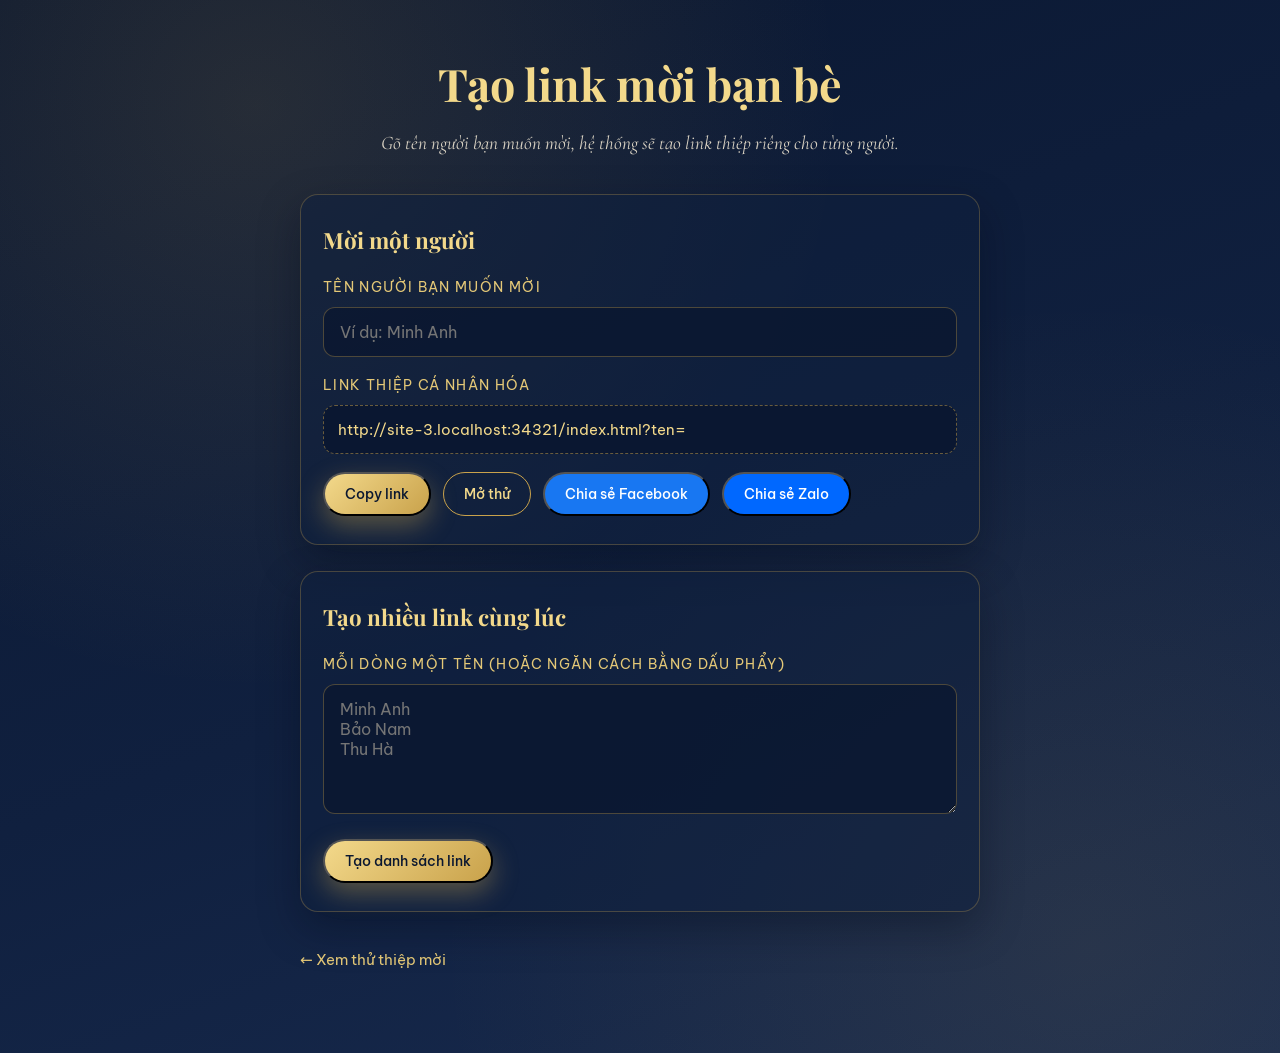
==== tao-link.html @ 427558ba "Add cinematic graduation invitation site with GSAP + Lottie Co-authored-by: Cursor <cursoragent@curs" ====
<!DOCTYPE html>
<html lang="vi">
<head>
  <meta charset="UTF-8" />
  <meta name="viewport" content="width=device-width, initial-scale=1.0" />
  <title>Tạo link mời - Thiệp mời tốt nghiệp</title>
  <meta name="description" content="Tạo link thiệp mời tốt nghiệp cá nhân hóa cho từng người bạn." />

  <!-- Font -->
  <link rel="preconnect" href="https://fonts.googleapis.com" />
  <link rel="preconnect" href="https://fonts.gstatic.com" crossorigin />
  <link
    href="https://fonts.googleapis.com/css2?family=Cormorant+Garamond:ital,wght@0,400;0,600;1,500&family=Be+Vietnam+Pro:wght@300;400;500;600&family=Playfair+Display:wght@600;700&display=swap"
    rel="stylesheet"
  />

  <link rel="stylesheet" href="css/style.css" />
</head>
<body>
  <main class="gen">
    <h1 class="gen__title">Tạo link mời bạn bè</h1>
    <p class="gen__sub">Gõ tên người bạn muốn mời, hệ thống sẽ tạo link thiệp riêng cho từng người.</p>

    <!-- ===== Chế độ đơn ===== -->
    <section class="panel">
      <h2 class="panel__title">Mời một người</h2>
      <label class="field">
        <span class="field__label">Tên người bạn muốn mời</span>
        <input class="input" id="guestInput" type="text" placeholder="Ví dụ: Minh Anh" autocomplete="off" />
      </label>

      <span class="field__label">Link thiệp cá nhân hóa</span>
      <div class="link-preview" id="linkPreview">...</div>

      <div class="btn-row">
        <button class="btn btn--primary btn--sm" id="copyBtn" type="button">Copy link</button>
        <button class="btn btn--ghost btn--sm" id="openBtn" type="button">Mở thử</button>
        <button class="btn btn--sm btn--fb" id="fbBtn" type="button">Chia sẻ Facebook</button>
        <button class="btn btn--sm btn--zalo" id="zaloBtn" type="button">Chia sẻ Zalo</button>
      </div>
    </section>

    <!-- ===== Chế độ hàng loạt ===== -->
    <section class="panel">
      <h2 class="panel__title">Tạo nhiều link cùng lúc</h2>
      <label class="field">
        <span class="field__label">Mỗi dòng một tên (hoặc ngăn cách bằng dấu phẩy)</span>
        <textarea class="textarea" id="bulkInput" placeholder="Minh Anh&#10;Bảo Nam&#10;Thu Hà"></textarea>
      </label>
      <div class="btn-row">
        <button class="btn btn--primary btn--sm" id="bulkBtn" type="button">Tạo danh sách link</button>
      </div>

      <div id="resultsWrap" style="display:none; margin-top:22px; overflow-x:auto;">
        <table class="results">
          <thead>
            <tr>
              <th>Tên khách</th>
              <th>Link</th>
              <th></th>
            </tr>
          </thead>
          <tbody id="resultsBody"></tbody>
        </table>
      </div>
    </section>

    <a class="back-link" href="index.html">&#8592; Xem thử thiệp mời</a>
  </main>

  <div class="toast" id="toast" role="status" aria-live="polite"></div>

  <!-- GSAP (chỉ cần core cho animation nhẹ) -->
  <script src="https://cdn.jsdelivr.net/npm/gsap@3.13.0/dist/gsap.min.js"></script>
  <script src="js/config.js"></script>
  <script src="js/generator.js"></script>
</body>
</html>
---- css/style.css ----
/* =============================================================================
   THIỆP MỜI TỐT NGHIỆP - STYLE
   Bảng màu: navy + gold, cảm hứng cổ điển & trang trọng.
   Responsive: mobile-first, mở rộng dần lên desktop.
   ========================================================================== */

:root {
  --navy: #10203f;
  --navy-2: #182b4f;
  --navy-deep: #0a1730;
  --gold: #c9a24b;
  --gold-soft: #e4c877;
  --gold-bright: #f3d98b;
  --cream: #f6f1e7;
  --cream-dim: #d9d2c3;
  --shadow: rgba(4, 10, 24, 0.45);
  --font-display: "Playfair Display", "Cormorant Garamond", serif;
  --font-serif: "Cormorant Garamond", serif;
  --font-body: "Be Vietnam Pro", system-ui, sans-serif;
}

* {
  box-sizing: border-box;
  margin: 0;
  padding: 0;
}

html {
  scroll-behavior: smooth;
}

body {
  font-family: var(--font-body);
  color: var(--cream);
  background:
    radial-gradient(circle at 20% 10%, rgba(201, 162, 75, 0.14), transparent 42%),
    radial-gradient(circle at 85% 90%, rgba(201, 162, 75, 0.1), transparent 45%),
    linear-gradient(160deg, var(--navy-deep) 0%, var(--navy) 55%, var(--navy-2) 100%);
  min-height: 100vh;
  line-height: 1.6;
  overflow-x: hidden;
  -webkit-font-smoothing: antialiased;
}

/* ===== Lớp confetti / hạt lấp lánh phủ toàn màn hình ===== */
.fx-layer {
  position: fixed;
  inset: 0;
  pointer-events: none;
  z-index: 50;
  overflow: hidden;
}

.fx-dot {
  position: absolute;
  top: -20px;
  width: 10px;
  height: 14px;
  border-radius: 2px;
  opacity: 0;
  will-change: transform, opacity;
}

.fx-spark {
  position: absolute;
  width: 6px;
  height: 6px;
  border-radius: 50%;
  background: var(--gold-bright);
  box-shadow: 0 0 8px 2px rgba(243, 217, 139, 0.7);
  opacity: 0;
  will-change: transform, opacity;
}

/* ===== Khung thiệp ===== */
.card {
  position: relative;
  max-width: 640px;
  margin: 0 auto;
  padding: 32px 20px 64px;
  min-height: 100vh;
}

/* ===== ScrollSmoother wrapper (không phá layout khi thiếu plugin) ===== */
#smooth-wrapper,
#smooth-content {
  min-height: 100%;
}

/* ===== Vệt sáng nền có parallax (data-speed) ===== */
.bg-accent {
  position: absolute;
  border-radius: 50%;
  pointer-events: none;
  z-index: -1;
  filter: blur(48px);
  opacity: 0.5;
}

.bg-accent--1 {
  top: 12%;
  left: -10%;
  width: 320px;
  height: 320px;
  background: radial-gradient(circle, rgba(201, 162, 75, 0.28), transparent 70%);
}

.bg-accent--2 {
  top: 62%;
  right: -12%;
  width: 360px;
  height: 360px;
  background: radial-gradient(circle, rgba(228, 200, 119, 0.22), transparent 70%);
}

/* ===== Con dấu đích cho hiệu ứng Flip ===== */
.invite__crest {
  width: 84px;
  height: 84px;
  margin: 0 auto 12px;
  border-radius: 50%;
  background: radial-gradient(circle at 35% 30%, var(--gold-bright), var(--gold) 70%);
  display: flex;
  align-items: center;
  justify-content: center;
  font-size: 2.4rem;
  box-shadow: 0 6px 18px rgba(4, 10, 24, 0.45), inset 0 2px 6px rgba(255, 255, 255, 0.4);
}

/* ===== MÀN 1: PHONG BÌ ===== */
.envelope-scene {
  position: fixed;
  inset: 0;
  z-index: 40;
  display: flex;
  flex-direction: column;
  align-items: center;
  justify-content: center;
  gap: 28px;
  padding: 24px;
  background:
    radial-gradient(circle at 50% 40%, rgba(24, 43, 79, 0.9), var(--navy-deep) 70%);
}

.envelope {
  position: relative;
  width: min(88vw, 360px);
  height: min(58vw, 240px);
  perspective: 1200px;
}

.envelope-body {
  position: absolute;
  inset: 0;
  background: linear-gradient(155deg, #1c3160 0%, var(--navy-2) 100%);
  border: 1px solid rgba(201, 162, 75, 0.5);
  border-radius: 10px;
  box-shadow: 0 24px 60px var(--shadow);
  display: flex;
  flex-direction: column;
  align-items: center;
  justify-content: center;
  gap: 14px;
}

.envelope-flap {
  position: absolute;
  top: 0;
  left: 0;
  width: 100%;
  height: 55%;
  background: linear-gradient(160deg, var(--gold) 0%, var(--gold-soft) 100%);
  clip-path: polygon(0 0, 100% 0, 50% 100%);
  transform-origin: top center;
  border-radius: 10px 10px 0 0;
  z-index: 3;
  box-shadow: 0 8px 18px rgba(4, 10, 24, 0.35);
}

.wax-seal {
  width: 84px;
  height: 84px;
  border-radius: 50%;
  background: radial-gradient(circle at 35% 30%, var(--gold-bright), var(--gold) 70%);
  display: flex;
  align-items: center;
  justify-content: center;
  font-size: 2.4rem;
  box-shadow: 0 6px 18px rgba(4, 10, 24, 0.45), inset 0 2px 6px rgba(255, 255, 255, 0.4);
  z-index: 4;
  cursor: grab;
  touch-action: none;
}

.wax-seal:active {
  cursor: grabbing;
}

.envelope-hint {
  font-family: var(--font-serif);
  font-style: italic;
  font-size: 1.05rem;
  color: var(--cream);
  z-index: 4;
}

.open-btn {
  font-family: var(--font-body);
  font-size: 1rem;
  font-weight: 500;
  letter-spacing: 0.03em;
  color: var(--navy-deep);
  background: linear-gradient(135deg, var(--gold-bright), var(--gold));
  border: none;
  border-radius: 999px;
  padding: 14px 34px;
  cursor: pointer;
  box-shadow: 0 10px 26px rgba(201, 162, 75, 0.4);
  transition: transform 0.2s ease, box-shadow 0.2s ease;
}

.open-btn:hover {
  transform: translateY(-2px);
  box-shadow: 0 14px 32px rgba(201, 162, 75, 0.55);
}

/* ===== NỘI DUNG THIỆP ===== */
.invite {
  position: relative;
  text-align: center;
  padding-top: 24px;
}

.flying-cap {
  position: fixed;
  top: 0;
  left: 0;
  font-size: 2.6rem;
  z-index: 45;
  pointer-events: none;
  opacity: 0;
}

.invite__header {
  padding: 24px 0 12px;
}

.eyebrow {
  font-family: var(--font-serif);
  font-style: italic;
  font-size: 1.2rem;
  letter-spacing: 0.08em;
  color: var(--gold-soft);
  margin-bottom: 10px;
}

.guest-name {
  font-family: var(--font-display);
  font-size: clamp(2.4rem, 10vw, 3.8rem);
  font-weight: 700;
  color: var(--cream);
  line-height: 1.1;
  text-shadow: 0 2px 18px rgba(201, 162, 75, 0.35);
}

.divider {
  display: flex;
  align-items: center;
  justify-content: center;
  margin: 22px auto 0;
  max-width: 260px;
}

.divider__svg {
  width: 100%;
  height: 28px;
  overflow: visible;
}

.divider__line,
.divider__cap-path {
  stroke: var(--gold);
  stroke-width: 1.5;
  fill: none;
  stroke-linecap: round;
  stroke-linejoin: round;
}

.divider__cap-path {
  stroke: var(--gold-soft);
}

.invite__host {
  padding: 20px 6px 8px;
}

.lead {
  font-family: var(--font-serif);
  font-size: 1.3rem;
  font-style: italic;
  color: var(--cream-dim);
  max-width: 34ch;
  margin: 0 auto 26px;
}

.host-block {
  padding: 26px 20px;
  border: 1px solid rgba(201, 162, 75, 0.35);
  border-radius: 16px;
  background: rgba(16, 32, 63, 0.55);
  backdrop-filter: blur(3px);
  box-shadow: 0 16px 40px rgba(4, 10, 24, 0.35);
}

.host-role {
  font-size: 0.95rem;
  letter-spacing: 0.14em;
  text-transform: uppercase;
  color: var(--gold-soft);
}

.host-name {
  font-family: var(--font-display);
  font-size: clamp(1.9rem, 7vw, 2.7rem);
  font-weight: 700;
  color: var(--gold-bright);
  margin: 6px 0 10px;
}

.host-degree {
  font-size: 1.05rem;
  color: var(--cream);
}

.host-degree .dot {
  color: var(--gold);
  margin: 0 8px;
}

.host-school {
  margin-top: 6px;
  font-family: var(--font-serif);
  font-size: 1.15rem;
  color: var(--cream-dim);
}

/* ===== CHI TIẾT SỰ KIỆN ===== */
.invite__event {
  padding: 44px 6px 20px;
}

.section-title,
.celebrate-title {
  font-family: var(--font-display);
  font-size: 1.6rem;
  font-weight: 600;
  color: var(--gold-bright);
  margin-bottom: 24px;
}

.event-grid {
  display: grid;
  grid-template-columns: 1fr;
  gap: 16px;
  max-width: 420px;
  margin: 0 auto;
}

.event-item {
  position: relative;
  display: flex;
  flex-direction: column;
  align-items: center;
  gap: 4px;
  padding: 26px 16px 20px;
  border-radius: 16px;
  background: linear-gradient(160deg, rgba(24, 43, 79, 0.75), rgba(16, 32, 63, 0.5));
  border: 1px solid rgba(201, 162, 75, 0.28);
  overflow: hidden;
  transition: transform 0.35s ease, border-color 0.35s ease, box-shadow 0.35s ease;
}

/* Vệt sáng chạy chéo khi rê chuột */
.event-item::before {
  content: "";
  position: absolute;
  top: 0;
  left: -120%;
  width: 60%;
  height: 100%;
  background: linear-gradient(
    115deg,
    transparent,
    rgba(243, 217, 139, 0.16),
    transparent
  );
  transition: left 0.6s ease;
  pointer-events: none;
}
.event-item:hover {
  transform: translateY(-6px);
  border-color: rgba(201, 162, 75, 0.6);
  box-shadow: 0 16px 34px rgba(4, 10, 24, 0.4);
}
.event-item:hover::before {
  left: 130%;
}

/* Huy hiệu tròn chứa icon SVG */
.event-item__medal {
  display: grid;
  place-items: center;
  width: 58px;
  height: 58px;
  margin-bottom: 12px;
  border-radius: 50%;
  color: var(--gold-bright);
  background: radial-gradient(circle at 35% 30%, rgba(243, 217, 139, 0.22), rgba(16, 32, 63, 0.4) 70%);
  border: 1px solid rgba(201, 162, 75, 0.5);
  box-shadow: inset 0 1px 6px rgba(243, 217, 139, 0.25), 0 6px 16px rgba(4, 10, 24, 0.35);
  transition: transform 0.4s ease;
}
.event-item:hover .event-item__medal {
  transform: rotate(-6deg) scale(1.06);
}
.event-item__icon {
  width: 30px;
  height: 30px;
  display: block;
}

.event-item__label {
  font-size: 0.82rem;
  letter-spacing: 0.12em;
  text-transform: uppercase;
  color: var(--gold-soft);
}

.event-item__value {
  font-size: 1.2rem;
  font-weight: 500;
  color: var(--cream);
}

/* ===== ĂN MỪNG ===== */
.invite__celebrate {
  padding: 40px 10px 12px;
}

.celebrate-sub {
  font-family: var(--font-serif);
  font-style: italic;
  font-size: 1.2rem;
  color: var(--cream-dim);
}

/* ===== NÚT HÀNH ĐỘNG ===== */
.invite__actions {
  display: flex;
  flex-wrap: wrap;
  gap: 14px;
  justify-content: center;
  padding: 34px 0 10px;
}

.btn {
  font-family: var(--font-body);
  font-size: 0.98rem;
  font-weight: 500;
  text-decoration: none;
  padding: 13px 26px;
  border-radius: 999px;
  cursor: pointer;
  transition: transform 0.2s ease, box-shadow 0.2s ease, background 0.2s ease;
  display: inline-flex;
  align-items: center;
  gap: 8px;
}

.btn--primary {
  color: var(--navy-deep);
  background: linear-gradient(135deg, var(--gold-bright), var(--gold));
  box-shadow: 0 10px 26px rgba(201, 162, 75, 0.4);
}

.btn--primary:hover {
  transform: translateY(-2px);
  box-shadow: 0 14px 32px rgba(201, 162, 75, 0.55);
}

.btn--ghost {
  color: var(--gold-bright);
  background: transparent;
  border: 1px solid var(--gold);
}

.btn--ghost:hover {
  background: rgba(201, 162, 75, 0.14);
  transform: translateY(-2px);
}

.signature-wrap {
  margin-top: 40px;
  display: flex;
  flex-direction: column;
  align-items: center;
  gap: 6px;
}

.signature-svg {
  width: min(80%, 300px);
  height: auto;
  overflow: visible;
}

.signature-path {
  stroke: var(--gold-bright);
  stroke-width: 2;
  fill: none;
  stroke-linecap: round;
  stroke-linejoin: round;
}

.signature {
  font-family: var(--font-serif);
  font-style: italic;
  font-size: 1.15rem;
  color: var(--gold-soft);
}

/* ===== TRANG TẠO LINK (tao-link.html) ===== */
.gen {
  max-width: 720px;
  margin: 0 auto;
  padding: 48px 20px 80px;
}

.gen__title {
  font-family: var(--font-display);
  font-size: clamp(2rem, 7vw, 2.8rem);
  color: var(--gold-bright);
  text-align: center;
  margin-bottom: 8px;
}

.gen__sub {
  text-align: center;
  color: var(--cream-dim);
  font-family: var(--font-serif);
  font-style: italic;
  font-size: 1.2rem;
  margin-bottom: 36px;
}

.panel {
  background: rgba(16, 32, 63, 0.6);
  border: 1px solid rgba(201, 162, 75, 0.3);
  border-radius: 18px;
  padding: 28px 22px;
  margin-bottom: 26px;
  box-shadow: 0 16px 40px rgba(4, 10, 24, 0.35);
}

.panel__title {
  font-family: var(--font-display);
  font-size: 1.4rem;
  color: var(--gold-bright);
  margin-bottom: 18px;
}

.field {
  display: block;
  margin-bottom: 18px;
}

.field__label {
  display: block;
  font-size: 0.85rem;
  letter-spacing: 0.1em;
  text-transform: uppercase;
  color: var(--gold-soft);
  margin-bottom: 8px;
}

.input,
.textarea {
  width: 100%;
  font-family: var(--font-body);
  font-size: 1rem;
  color: var(--cream);
  background: rgba(10, 23, 48, 0.8);
  border: 1px solid rgba(201, 162, 75, 0.35);
  border-radius: 12px;
  padding: 14px 16px;
  outline: none;
  transition: border-color 0.2s ease, box-shadow 0.2s ease;
}

.input:focus,
.textarea:focus {
  border-color: var(--gold);
  box-shadow: 0 0 0 3px rgba(201, 162, 75, 0.18);
}

.textarea {
  min-height: 130px;
  resize: vertical;
}

.link-preview {
  display: flex;
  align-items: center;
  gap: 10px;
  background: rgba(10, 23, 48, 0.9);
  border: 1px dashed rgba(201, 162, 75, 0.5);
  border-radius: 12px;
  padding: 12px 14px;
  word-break: break-all;
  font-size: 0.92rem;
  color: var(--gold-bright);
  margin-bottom: 18px;
}

.btn-row {
  display: flex;
  flex-wrap: wrap;
  gap: 12px;
}

.btn--sm {
  font-size: 0.9rem;
  padding: 11px 20px;
}

.btn--fb {
  background: #1877f2;
  color: #fff;
}

.btn--zalo {
  background: #0068ff;
  color: #fff;
}

.results {
  width: 100%;
  border-collapse: collapse;
  margin-top: 8px;
}

.results th,
.results td {
  text-align: left;
  padding: 10px 12px;
  border-bottom: 1px solid rgba(201, 162, 75, 0.2);
  font-size: 0.92rem;
  vertical-align: middle;
}

.results th {
  color: var(--gold-soft);
  font-weight: 600;
  letter-spacing: 0.05em;
}

.results td.link-cell {
  word-break: break-all;
  color: var(--gold-bright);
}

.results .btn--sm {
  padding: 7px 14px;
  font-size: 0.82rem;
  white-space: nowrap;
}

.toast {
  position: fixed;
  left: 50%;
  bottom: 28px;
  transform: translateX(-50%) translateY(20px);
  background: linear-gradient(135deg, var(--gold-bright), var(--gold));
  color: var(--navy-deep);
  font-weight: 600;
  padding: 12px 24px;
  border-radius: 999px;
  box-shadow: 0 12px 30px rgba(4, 10, 24, 0.4);
  opacity: 0;
  pointer-events: none;
  z-index: 100;
}

.back-link {
  display: inline-block;
  margin-top: 10px;
  color: var(--gold-soft);
  text-decoration: none;
  font-size: 0.95rem;
}

.back-link:hover {
  color: var(--gold-bright);
}

/* ===== Desktop ===== */
@media (min-width: 560px) {
  .event-grid {
    grid-template-columns: repeat(3, 1fr);
  }
}

/* ===== Giảm chuyển động nếu người dùng yêu cầu ===== */
@media (prefers-reduced-motion: reduce) {
  * {
    animation: none !important;
    transition: none !important;
  }
}
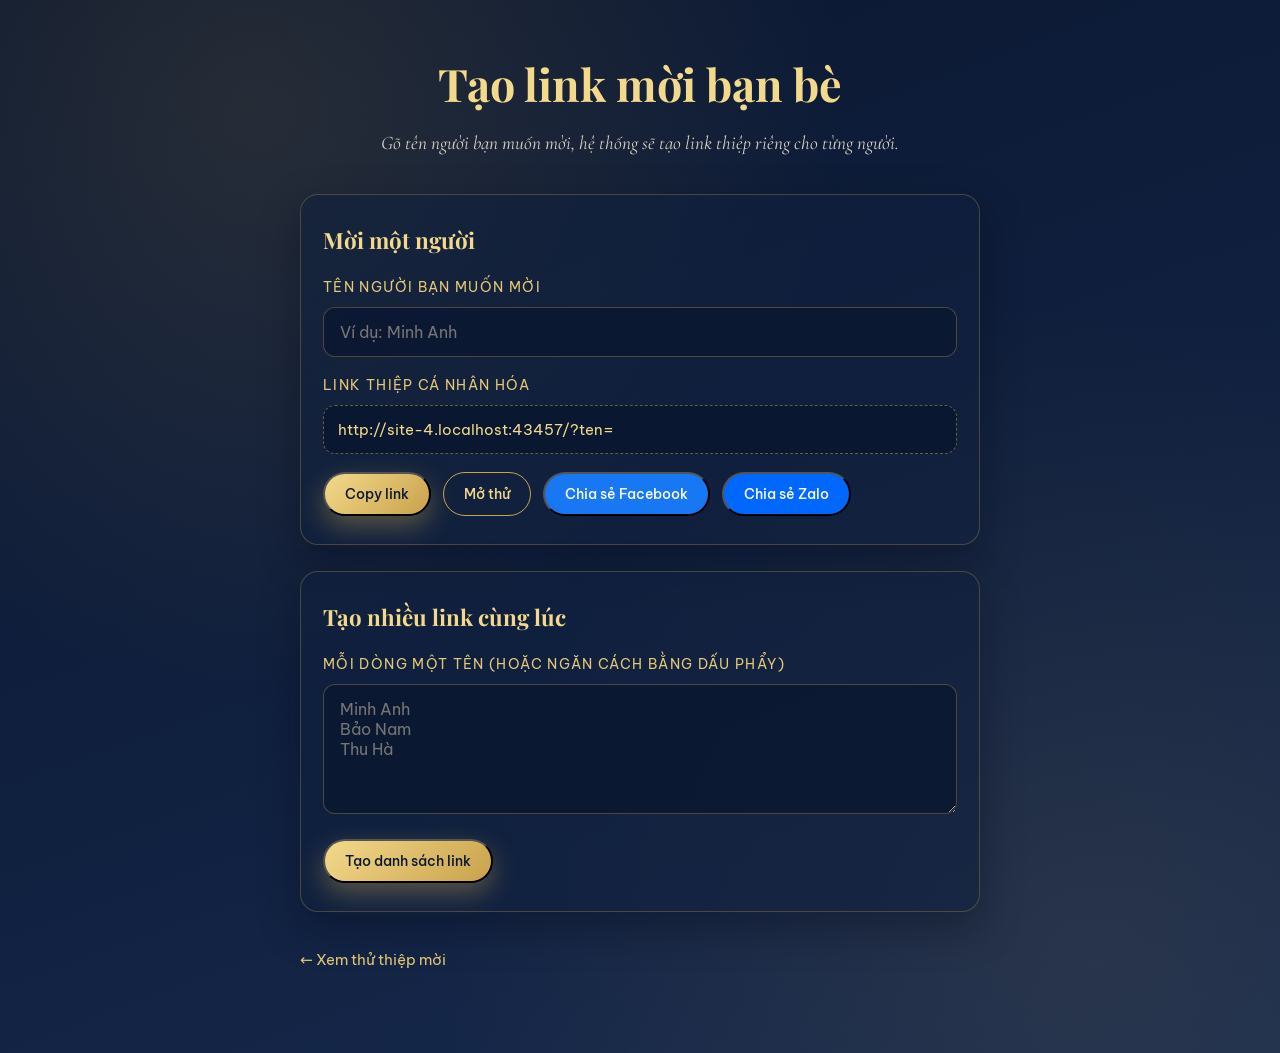
==== commit 05807022: "Update personalized graduation invitation" ====
--- a/tao-link.html
+++ b/tao-link.html
@@ -65,7 +65,7 @@
       </div>
     </section>
 
-    <a class="back-link" href="index.html">&#8592; Xem thử thiệp mời</a>
+    <a class="back-link" id="previewInviteLink" href="index.html">&#8592; Xem thử thiệp mời</a>
   </main>
 
   <div class="toast" id="toast" role="status" aria-live="polite"></div>
@@ -73,6 +73,6 @@
   <!-- GSAP (chỉ cần core cho animation nhẹ) -->
   <script src="https://cdn.jsdelivr.net/npm/gsap@3.13.0/dist/gsap.min.js"></script>
   <script src="js/config.js"></script>
-  <script src="js/generator.js"></script>
+  <script src="js/generator.js?v=3"></script>
 </body>
 </html>
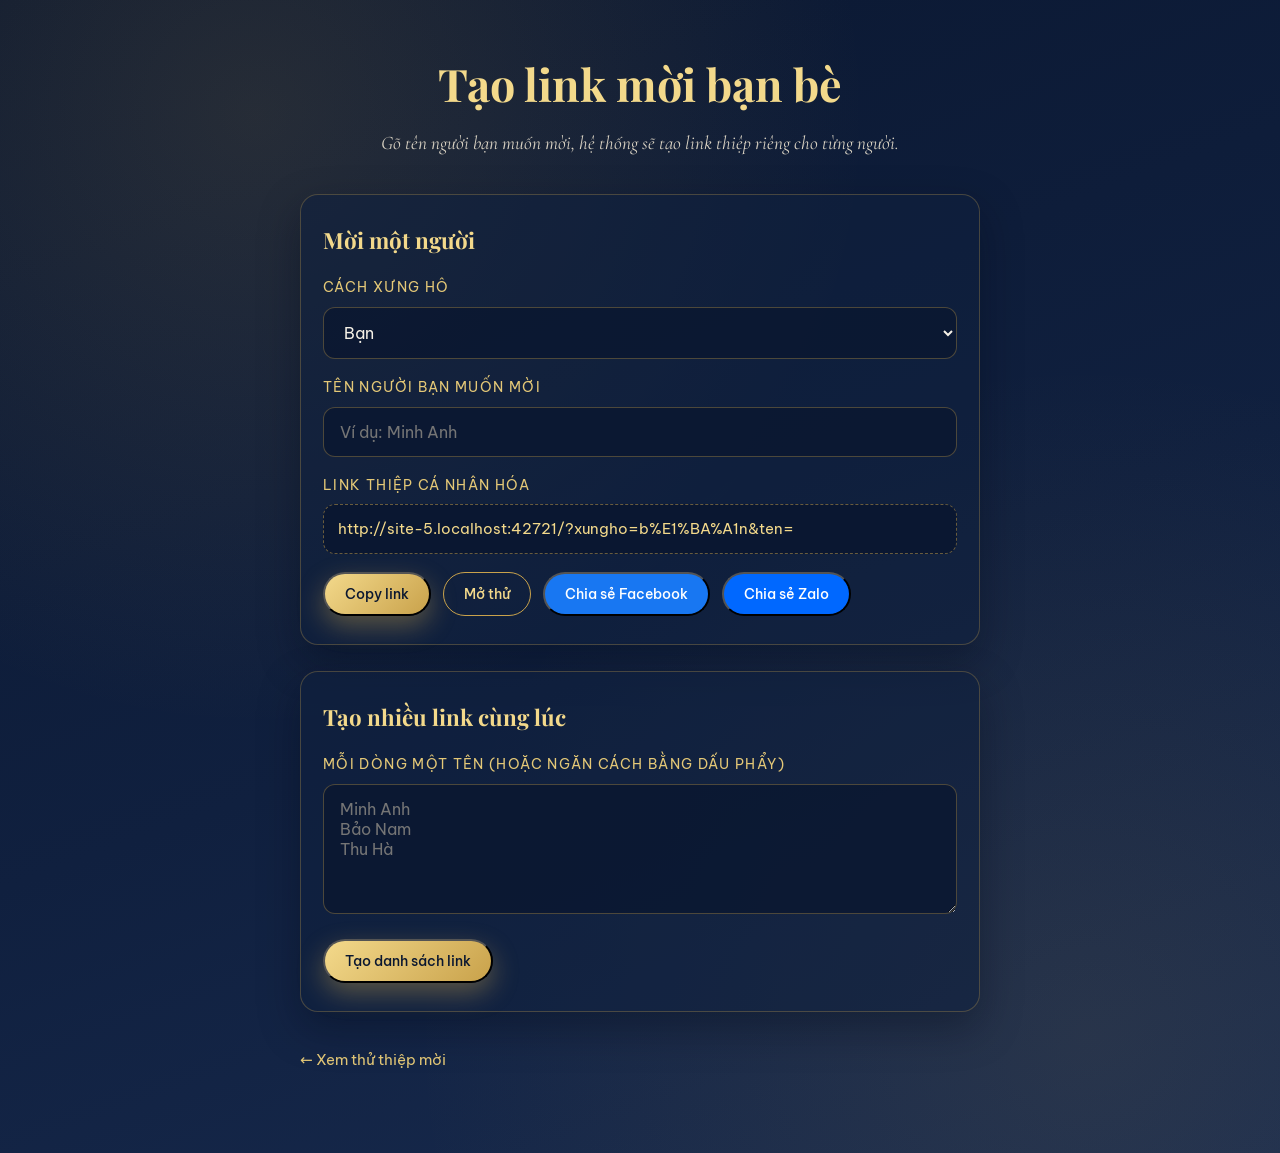
==== commit 9184e478: "Add invitation salutation selector" ====
--- a/tao-link.html
+++ b/tao-link.html
@@ -24,6 +24,21 @@
     <!-- ===== Chế độ đơn ===== -->
     <section class="panel">
       <h2 class="panel__title">Mời một người</h2>
+      <label class="field">
+        <span class="field__label">Cách xưng hô</span>
+        <select class="input" id="salutationInput">
+          <option value="bạn">Bạn</option>
+          <option value="anh">Anh</option>
+          <option value="chị">Chị</option>
+          <option value="em">Em</option>
+          <option value="cô">Cô</option>
+          <option value="chú">Chú</option>
+          <option value="bác">Bác</option>
+          <option value="ông">Ông</option>
+          <option value="bà">Bà</option>
+          <option value="thầy">Thầy</option>
+        </select>
+      </label>
       <label class="field">
         <span class="field__label">Tên người bạn muốn mời</span>
         <input class="input" id="guestInput" type="text" placeholder="Ví dụ: Minh Anh" autocomplete="off" />
@@ -73,6 +88,6 @@
   <!-- GSAP (chỉ cần core cho animation nhẹ) -->
   <script src="https://cdn.jsdelivr.net/npm/gsap@3.13.0/dist/gsap.min.js"></script>
   <script src="js/config.js"></script>
-  <script src="js/generator.js?v=3"></script>
+  <script src="js/generator.js?v=4"></script>
 </body>
 </html>
